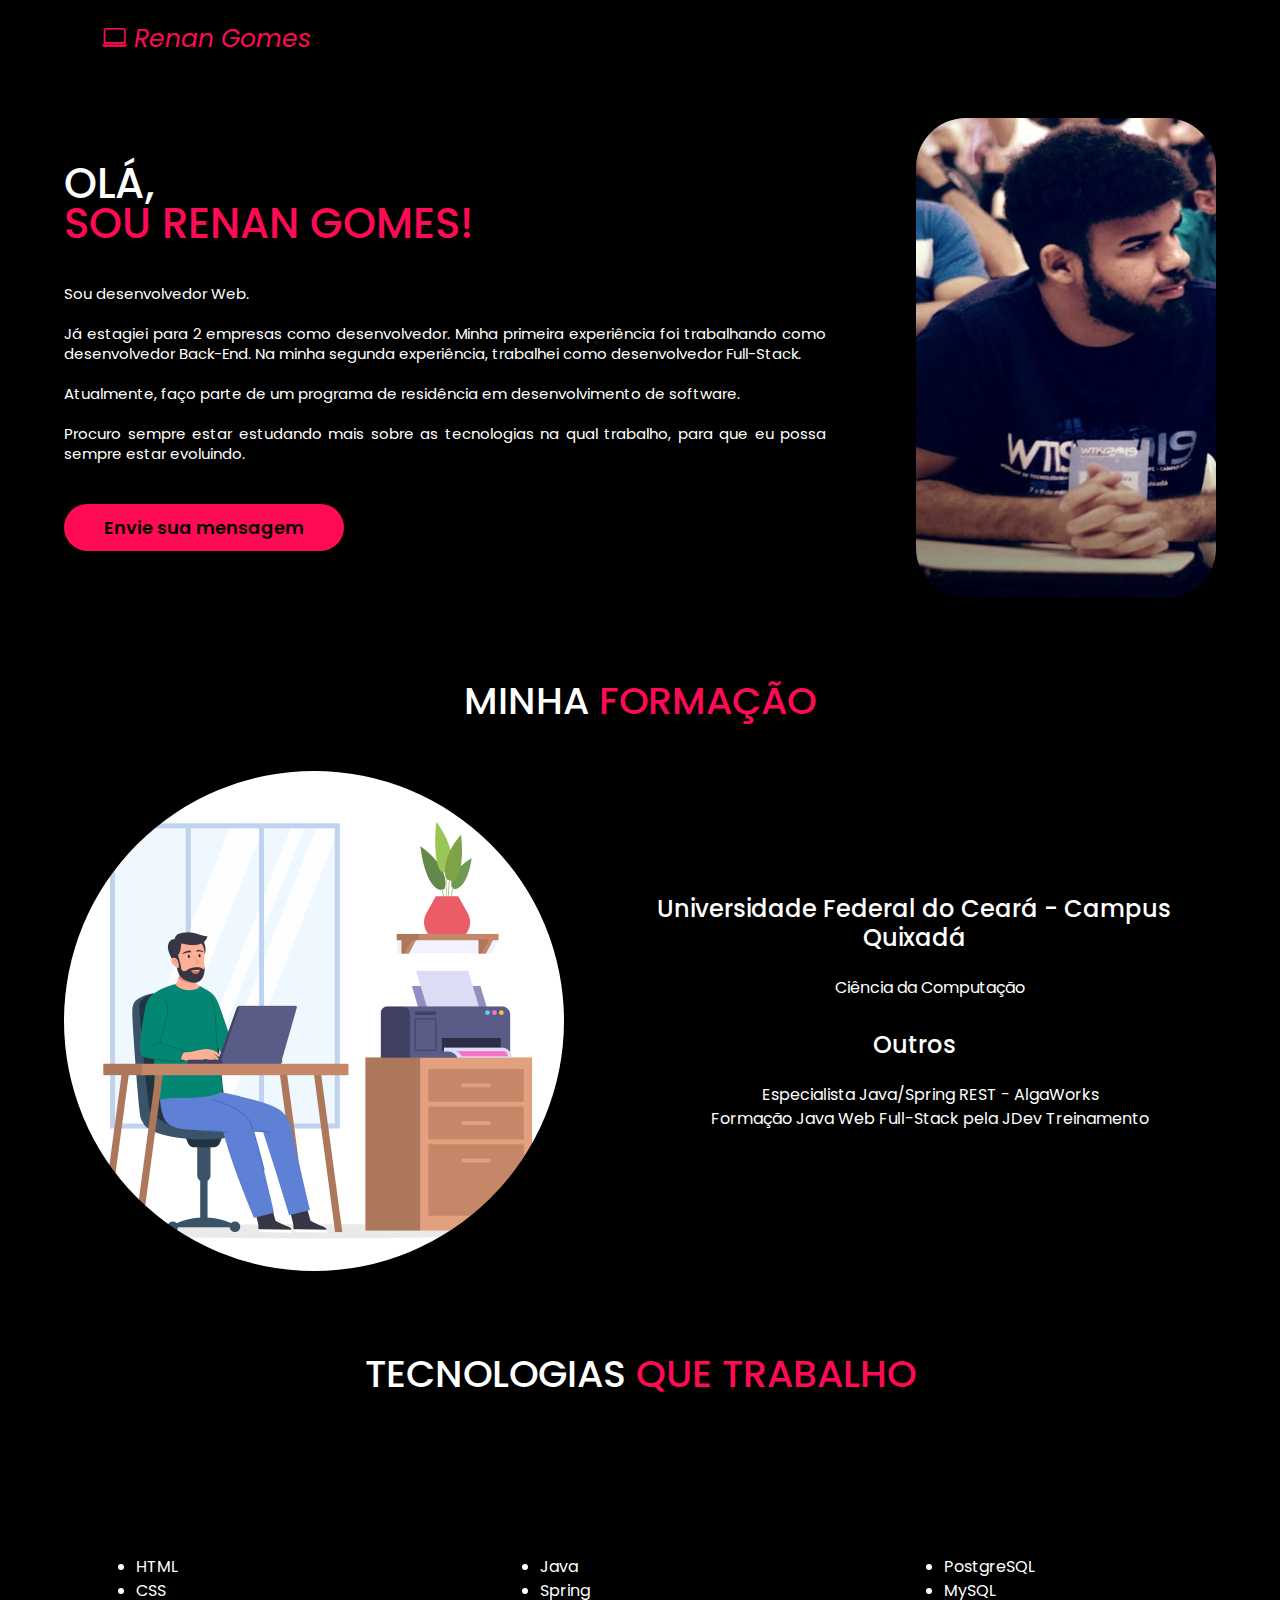
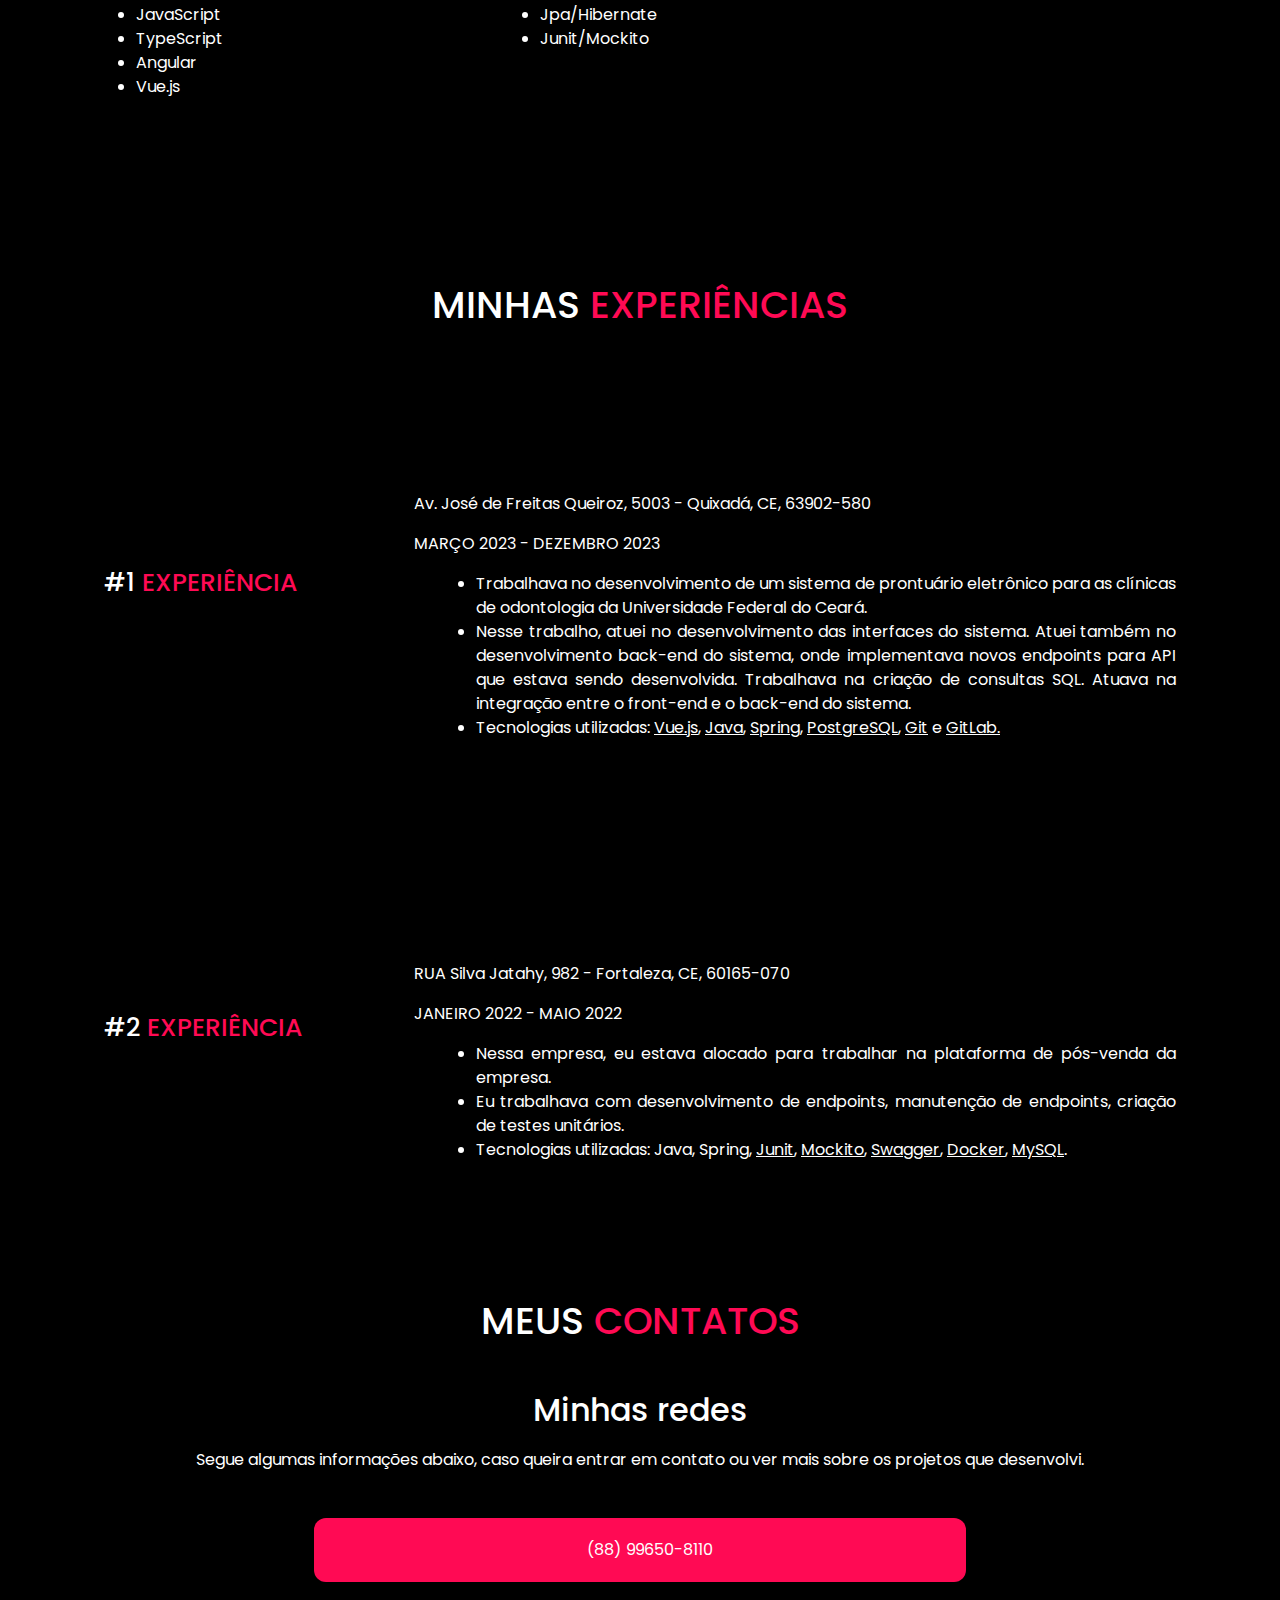
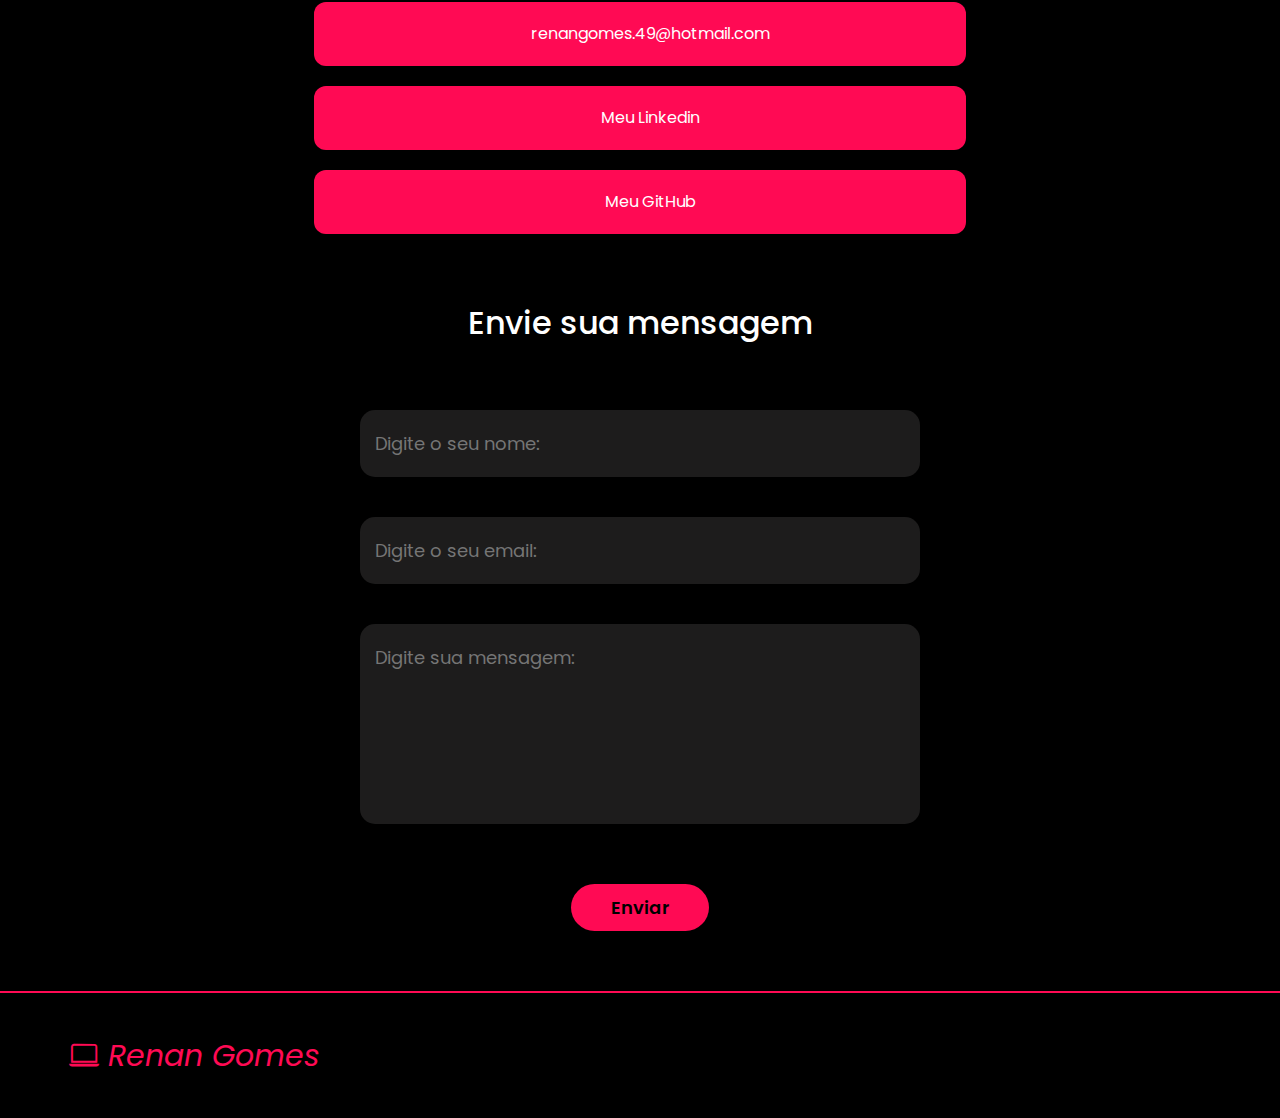
==== src/index.html @ 79964150 "Adicionando projeto meu-portfolio" ====
<!DOCTYPE html>
<html lang="pt-br">
<head>
    <meta charset="UTF-8">
    <meta name="viewport" content="width=device-width, initial-scale=1.0">
    <title>Meu Portfólio - Renan Gomes</title>

    <link rel="stylesheet" href="https://cdn.jsdelivr.net/npm/bootstrap-icons@1.11.3/font/bootstrap-icons.min.css">
    <link rel="stylesheet" href="https://cdnjs.cloudflare.com/ajax/libs/font-awesome/6.5.1/css/all.min.css" integrity="sha512-DTOQO9RWCH3ppGqcWaEA1BIZOC6xxalwEsw9c2QQeAIftl+Vegovlnee1c9QX4TctnWMn13TZye+giMm8e2LwA==" crossorigin="anonymous" referrerpolicy="no-referrer" />

    <link href="https://fonts.googleapis.com/css2?family=Poppins:ital,wght@0,100;0,200;0,300;0,400;0,500;0,600;0,700;0,800;0,900;1,100;1,200;1,300;1,400;1,500;1,600;1,700;1,800;1,900&display=swap" rel="stylesheet">

    <link href="https://cdn.jsdelivr.net/npm/bootstrap@5.3.3/dist/css/bootstrap.min.css" rel="stylesheet" integrity="sha384-QWTKZyjpPEjISv5WaRU9OFeRpok6YctnYmDr5pNlyT2bRjXh0JMhjY6hW+ALEwIH" crossorigin="anonymous">
    <script src="https://cdn.jsdelivr.net/npm/bootstrap@5.3.3/dist/js/bootstrap.bundle.min.js" integrity="sha384-YvpcrYf0tY3lHB60NNkmXc5s9fDVZLESaAA55NDzOxhy9GkcIdslK1eN7N6jIeHz" crossorigin="anonymous"></script>
    
    <script src="https://cdnjs.cloudflare.com/ajax/libs/jquery/3.7.1/jquery.min.js" integrity="sha512-v2CJ7UaYy4JwqLDIrZUI/4hqeoQieOmAZNXBeQyjo21dadnwR+8ZaIJVT8EE2iyI61OV8e6M8PP2/4hpQINQ/g==" crossorigin="anonymous" referrerpolicy="no-referrer"></script>
    
    <link rel="stylesheet" href="styles/style.css">
    <link rel="stylesheet" href="styles/header.css">
    <link rel="stylesheet" href="styles/inicio.css">
    <link rel="stylesheet" href="styles/formacao.css">
    <link rel="stylesheet" href="styles/tecnologias.css">
    <link rel="stylesheet" href="styles/experiencias.css">
    <link rel="stylesheet" href="styles/contato.css">
    <link rel="stylesheet" href="styles/footer.css">
    <link rel="stylesheet" href="styles/saiba-mais.css">
</head>
<body>
    
    <header>
        <div class="page-width">

            <div id="logo">
                <a href="#contato"><i class="bi bi-laptop"> Renan Gomes</i></a>
            </div>

            <nav id="navbar">
                <ul>
                    <li class="nav-item active"><a href="#inicio">Início</a></li>
                    <li class="nav-item"><a href="#formacao">Formação</a></li>
                    <li class="nav-item"><a href="#tecnologias">Tecnologias</a></li>
                    <li class="nav-item"><a href="#experiencias">Experiências Profissionais</a></li>
                </ul>
            </nav>

            <div class="btn-contato btn-header">
                <a href="#contato"><button>Contato</button></a>
            </div>

            <!-- navbar mobile -->
            <button id="btn-mobile"><i class="fa-solid fa-bars"></i></button>

            <div id="menu-mobile">
                <nav>
                    <ul>
                        <li><a href="#inicio">Início</a></li>
                        <li><a href="#formacao">Formação</a></li>
                        <li><a href="#tecnologias">Tecnologias</a></li>
                        <li><a href="#experiencias">Experiências</a></li>
                        <li><a href="#contato">Contato</a></li>
                    </ul>
                </nav>
            </div>
        </div>
    </header>

    <main>
        <section id="inicio">
            <div class="page-width">

                <div id="sobre-mim">
                    <h1>OLÁ, <span>SOU RENAN GOMES!</span></h1>
                    
                    <div id="apresentacao">
                        <p>Sou desenvolvedor Web.</p>
                        <p>
                            Já estagiei para 2 empresas como desenvolvedor.
                            Minha primeira experiência foi trabalhando como desenvolvedor Back-End.
                            Na minha segunda experiência, trabalhei como desenvolvedor Full-Stack.
                        </p>
                        <p>Atualmente, faço parte de um programa de residência em desenvolvimento 
                            de software.
                        </p>
                        <p>Procuro sempre estar estudando mais sobre as tecnologias na qual trabalho, 
                            para que eu possa sempre estar evoluindo.
                        </p>
                    </div>

                    <div class="btn-contato">
                        <a href="#envio-msg"><button>Envie sua mensagem</button></a>
                    </div>
                </div>

                <div id="img-inicio">
                    <img src="images/renan.jpeg" alt="">
                </div>
            </div>    
        </section>

        <section id="formacao">
            <div class="page-width">
                <h2 class="titulo-page">MINHA <span>FORMAÇÃO</span> </h2>
                <div id="formacao-content">
                    <img id="img-formacao" src="images/8771935.jpg" alt="">
                    <div id="formacao-content-txt">
                        <h4>Universidade Federal do Ceará - Campus Quixadá</h2>
                        <ul>
                            <li>Ciência da Computação</li>
                        </ul>
                        <h4>Outros</h4>
                        <ul>
                            <li>Especialista Java/Spring REST - AlgaWorks</li>
                            <li>Formação Java Web Full-Stack pela JDev Treinamento</li>
                        </ul>
                    </div>
                </div>
            </div>
        </section>

        <section id="tecnologias">
            <div class="page-width">
                <h2 class="titulo-page">TECNOLOGIAS <span>QUE TRABALHO</span> </h2>
                <div id="tecnologias-content">
                    <div class="tecnologias-content-box">
                        <div class="icone">
                            <i class="fa-brands fa-html5"></i>
                        </div>
                        <h3>Front-End</h3>
                        <ul>
                            <li>HTML</li>
                            <li>CSS</li>
                            <li>JavaScript</li>
                            <li>TypeScript</li>
                            <li>Angular</li>
                            <li>Vue.js</li>
                        </ul>
                    </div>

                    <div class="tecnologias-content-box">
                        <div class="icone">
                            <i class="fa-brands fa-java"></i>
                        </div>
                        <h3>Back-End</h3>
                        <ul>
                            <li>Java</li>
                            <li>Spring</li>
                            <li>Jpa/Hibernate</li>
                            <li>Junit/Mockito</li>
                        </ul>
                    </div>

                    <div class="tecnologias-content-box">
                        <div class="icone">
                            <i class="fa-solid fa-database"></i>
                        </div>
                        <h3>Banco de Dados</h3>
                        <ul>
                            <li>PostgreSQL</li>
                            <li>MySQL</li>
                        </ul>
                    </div>
                </div>
            </div>
        </section>

        <section id="experiencias">
            <div class="page-width">
                <h2 class="titulo-page">MINHAS <span>EXPERIÊNCIAS</span> </h2>
                <div id="experiencias-content">
                    <div class="experiencias-content-box">
                        <h1>#1 <span>EXPERIÊNCIA</span></h1>
                        <div class="experiencias-content-box-txt">
                            <h3>NPI - Núcleo de Práticas em Informática UFC - Desenvolvedor Full Stack</h3>
                            <p>Av. José de Freitas Queiroz, 5003 - Quixadá, CE, 63902-580</p>
                            <p>MARÇO 2023 - DEZEMBRO 2023</p>
                            <div class="atividas-experiencias">
                                <ul>
                                    <li>Trabalhava no desenvolvimento de um sistema de prontuário eletrônico para as clínicas de odontologia da Universidade Federal do Ceará.</li>
                                    <li>Nesse trabalho, atuei no desenvolvimento das interfaces do sistema. Atuei também no
                                        desenvolvimento back-end do sistema, onde implementava novos endpoints para API que estava
                                        sendo desenvolvida. Trabalhava na criação de consultas SQL. Atuava na integração entre o front-end
                                        e o back-end do sistema.
                                    </li>
                                    <li>Tecnologias utilizadas: 
                                        <a onclick="return abrirModalVueJs()">Vue.js</a>, 
                                        <a onclick="return abrirModalJava()">Java</a>, 
                                        <a onclick="return abrirModalSpring()">Spring</a>,
                                        <a onclick="return abrirModalPostgreSql()">PostgreSQL</a>,
                                        <a onclick="return abrirModalGit()">Git</a>
                                        e 
                                        <a onclick="return abrirModalGitLab()">GitLab.</a>
                                    </li>
                                </ul>
                            </div>
                        </div>
                    </div>

                    <div class="experiencias-content-box">
                        <h1>#2 <span>EXPERIÊNCIA</span></h1>
                        <div class="experiencias-content-box-txt">
                            <h3>SUNNE SISTEMAS DE WEB LTDA - Desenvolvedor Back-End Java</h3>
                            <p>RUA Silva Jatahy, 982 - Fortaleza, CE, 60165-070</p>
                            <p>JANEIRO 2022 - MAIO 2022</p>
                            <p></p>
                            <div class="atividas-experiencias">
                                <ul>
                                    <li>Nessa empresa, eu estava alocado para trabalhar na plataforma de pós-venda da empresa.</li>
                                    <li>Eu trabalhava com desenvolvimento de endpoints, manutenção de endpoints, criação de testes unitários.</li>
                                    <li>Tecnologias utilizadas: Java, Spring, 
                                        <a onclick="return abrirModalJunit()">Junit</a>, 
                                        <a onclick="return abrirModalMockito()">Mockito</a>,
                                        <a onclick="return abrirModalSwagger()">Swagger</a>,
                                        <a onclick="return abrirModalDocker()">Docker</a>,
                                        <a onclick="return abrirModalMysql()">MySQL</a>.
                                    </li>
                                </ul>
                            </div>
                        </div>
                    </div>
                </div>
            </div>
        </section>

        <section id="saiba-mais">
            <div class="modal" id="modal-java" tabindex="-1">
                <div class="modal-dialog modal-lg modal-dialog-centered">
                  <div class="modal-content">
                    <div class="modal-header">
                      <h5 class="modal-title">Java</h5>
                      <button type="button" class="btn-close" data-bs-dismiss="modal" aria-label="Close"></button>
                    </div>
                    <div class="modal-body">
                      <h3>O que é Java?</h3>
                      <p>
                        Java é uma linguagem de programação e plataforma 
                        de computação lançada pela primeira vez pela Sun Microsystems em 1995.
                        Ela evoluiu de um começo humilde para impulsionar uma grande parte do mundo digital atual, 
                        fornecendo a plataforma confiável sobre a qual muitos serviços e aplicativos são construídos. Produtos 
                        e serviços digitais novos e inovadores projetados para o futuro também continuam a contar com Java.
                      </p>
                      
                      <p>Veja o vídeo abaixo para conhecer um pouco mais da linguagem de programação Java</p>

                      <iframe width="560" height="315" src="https://www.youtube.com/embed/sZAxLRMxEUo?si=kDRzQfovKisatSd6" title="YouTube video player" frameborder="0" allow="accelerometer; autoplay; clipboard-write; encrypted-media; gyroscope; picture-in-picture; web-share" referrerpolicy="strict-origin-when-cross-origin" allowfullscreen></iframe>

                      <p>Para saber mais sobre o Java 
                        <a href="https://www.java.com/pt-BR/" target="_blank">acesse.</a>
                      </p>
                      <h3>Vantagens</h3>
                      <ul>
                        <li>Portabilidade</li>
                        <li>Grande comunidade e ecossistema</li>
                        <li>Segurança</li>
                      </ul>
                      <h3>Desvantagens</h3>
                      <ul>
                        <li>Performance relativa</li>
                        <li>Consumo de memória</li>
                        <li>Curva de aprendizado inicial</li>
                      </ul>
                      <h3>Empresas que utilizam Java</h3>
                      <ul>
                        <li>Mercado Livre</li>
                        <li>Shopee</li>
                        <li>Amazon</li>
                        <li>Hotmart</li>
                      </ul>
                    </div>
                    <div class="modal-footer">
                      <div class="btn-contato btn-header">
                         <button data-bs-dismiss="modal">Fechar</button>
                      </div>
                    </div>
                  </div>
                </div>
            </div>

            <div class="modal" id="modal-vue-js" tabindex="-1">
                <div class="modal-dialog modal-lg modal-dialog-centered">
                  <div class="modal-content">
                    <div class="modal-header">
                      <h5 class="modal-title">Vue.Js</h5>
                      <button type="button" class="btn-close" data-bs-dismiss="modal" aria-label="Close"></button>
                    </div>
                    <div class="modal-body">
                        <h3>O que é Vue.js?</h3>
                        <p>
                            Vue é uma estrutura JavaScript para construção de interfaces de usuário. 
                            Ele se baseia em HTML, CSS e JavaScript padrão e fornece um modelo de programação 
                            declarativo e baseado em componentes 
                            que ajuda a desenvolver interfaces de usuário com eficiência, sejam elas simples ou complexas.
                        </p>  
                        <p>Para saber mais sobre Vue.js 
                          <a href="https://vuejs.org/" target="_blank">acesse.</a>
                        </p>
                        <h3>Vantagens</h3>
                        <ul>
                          <li>Simplicidade e facilidade de aprendizado</li>
                          <li>Reatividade e renderização eficiente</li>
                          <li>Flexibilidade e escalabilidade</li>
                        </ul>
                        <h3>Desvantagens</h3>
                        <ul>
                          <li>Menos suporte corporativo em comparação com concorrentes</li>
                          <li>Ecossistema em constante evolução</li>
                          <li>Menor número de recursos prontos em comparação com concorrentes</li>
                        </ul>
                        <h3>Empresas que utilizam Vue.js</h3>
                        <ul>
                          <li>GitLab</li>
                          <li>Nintendo</li>
                          <li>Adobe</li>
                          <li>Grammarly</li>
                        </ul>
                    </div>
                    <div class="modal-footer">
                        <div class="btn-contato btn-header">
                            <button data-bs-dismiss="modal">Fechar</button>
                         </div>
                    </div>
                  </div>
                </div>
            </div>

            <div class="modal" id="modal-spring" tabindex="-1">
                <div class="modal-dialog modal-lg modal-dialog-centered">
                  <div class="modal-content">
                    <div class="modal-header">
                      <h5 class="modal-title">Spring</h5>
                      <button type="button" class="btn-close" data-bs-dismiss="modal" aria-label="Close"></button>
                    </div>
                    <div class="modal-body">
                        <h3>O que é Spring?</h3>
                        <p>
                            Spring é uma tecnologia de Back-end. Não é um framework apenas, 
                            mas um conjunto de projetos
                            que resolvem vários problemas do dia-a-dia de um programador back-end. Ele ajuda criar
                            aplicações Java com simplicidade e com flexibilidade.
                        </p>  
                        <p>Para saber mais sobre Spring 
                          <a href="https://spring.io/" target="_blank">acesse.</a>
                        </p>
                        <h3>Vantagens</h3>
                        <ul>
                          <li>Flexível</li>
                          <li>Produtivo</li>
                          <li>Seguro</li>
                          <li>Open source</li>
                          <li>Comunidade grande e forte</li>
                        </ul>
                        <h3>Desvantagens</h3>
                        <ul>
                          <li>Curva de aprendizado inicial</li>
                          <li>Configuração complexa</li>
                          <li>Overhead devido à reflexão e injeção de dependência</li>
                        </ul>
                        <h3>Empresas que utilizam Spring</h3>
                        <ul>
                          <li>Netflix</li>
                          <li>Bank of America</li>
                          <li>Itaú</li>
                          <li>Santander</li>
                        </ul>
                    </div>
                    <div class="modal-footer">
                        <div class="btn-contato btn-header">
                            <button data-bs-dismiss="modal">Fechar</button>
                         </div>
                    </div>
                  </div>
                </div>
            </div>

            <div class="modal" id="modal-postegre-sql" tabindex="-1">
                <div class="modal-dialog modal-lg modal-dialog-centered">
                  <div class="modal-content">
                    <div class="modal-header">
                      <h5 class="modal-title">PostgreSQL</h5>
                      <button type="button" class="btn-close" data-bs-dismiss="modal" aria-label="Close"></button>
                    </div>
                    <div class="modal-body">
                        <h3>O que é PostgreSQL?</h3>
                        <p>
                            PostgreSQL é um poderoso sistema de banco de dados relacional de objeto de código aberto 
                            que usa e estende a linguagem SQL combinada com muitos recursos que armazenam e escalam com 
                            segurança as cargas de trabalho de dados mais complicadas. 
                        </p>  
                        <p>Para saber mais sobre PostgreSQL 
                          <a href="https://www.postgresql.org/" target="_blank">acesse.</a>
                        </p>
                        <h3>Vantagens</h3>
                        <ul>
                          <li>Robustez e confiabilidade</li>
                          <li>Suporte a tipos de dados avançados</li>
                          <li>Extensibilidade e flexibilidade</li>
                        </ul>
                        <h3>Desvantagens</h3>
                        <ul>
                          <li>Consumo de recursos</li>
                          <li>Curva de aprendizado inicial</li>
                          <li>Menor adoção em comparação com MySQL ou Oracle</li>
                        </ul>
                        <h3>Empresas que utilizam PostgreSQL</h3>
                        <ul>
                          <li>Apple</li>
                          <li>Netflix</li>
                          <li>Uber</li>
                          <li>Instagram</li>
                        </ul>
                    </div>
                    <div class="modal-footer">
                        <div class="btn-contato btn-header">
                            <button data-bs-dismiss="modal">Fechar</button>
                         </div>
                    </div>
                  </div>
                </div>
            </div>

            <div class="modal" id="modal-git" tabindex="-1">
                <div class="modal-dialog modal-lg modal-dialog-centered">
                  <div class="modal-content">
                    <div class="modal-header">
                      <h5 class="modal-title">Git</h5>
                      <button type="button" class="btn-close" data-bs-dismiss="modal" aria-label="Close"></button>
                    </div>
                    <div class="modal-body">
                        <h3>O que é Git?</h3>
                        <p>
                            Git é um sistema de controle de versão distribuído gratuito e de código aberto,
                            projetado para lidar com tudo, desde projetos pequenos a muito grandes, com velocidade e eficiência.
                        </p>  
                        <p>Para saber mais sobre Git 
                          <a href="https://git-scm.com/" target="_blank">acesse.</a>
                        </p>
                        <h3>Vantagens</h3>
                        <ul>
                          <li>Controle de versão eficiente</li>
                          <li>Colaboração facilitada</li>
                          <li>Histórico detalhado e rastreabilidade</li>
                        </ul>
                        <h3>Desvantagens</h3>
                        <ul>
                          <li>Curva de aprendizado inicial</li>
                          <li>Potencial para conflitos durante merges</li>
                          <li>Necessidade de gerenciamento adequado de repositórios</li>
                        </ul>
                        <h3>Empresas que utilizam Git</h3>
                        <ul>
                          <li>GitHub</li>
                          <li>Google</li>
                          <li>Microsoft</li>
                          <li>Facebook</li>
                        </ul>
                    </div>
                    <div class="modal-footer">
                        <div class="btn-contato btn-header">
                            <button data-bs-dismiss="modal">Fechar</button>
                         </div>
                    </div>
                  </div>
                </div>
            </div>

            <div class="modal" id="modal-git-lab" tabindex="-1">
                <div class="modal-dialog modal-lg modal-dialog-centered">
                  <div class="modal-content">
                    <div class="modal-header">
                      <h5 class="modal-title">GitLab</h5>
                      <button type="button" class="btn-close" data-bs-dismiss="modal" aria-label="Close"></button>
                    </div>
                    <div class="modal-body">
                        <h3>O que é GitLab?</h3>
                        <p>
                            O GitLab é um gerenciador de repositório de software baseado em git, com suporte a Wiki, 
                            gerenciamento de tarefas e CI/CD. GitLab é similar ao GitHub, mas o GitLab permite que os 
                            desenvolvedores armazenem o 
                            código em seus próprios servidores, ao invés de servidores de terceiros.
                        </p>  
                        <p>Para saber mais sobre GitLab
                          <a href="https://about.gitlab.com/" target="_blank">acesse.</a>
                        </p>
                        <h3>Vantagens</h3>
                        <ul>
                          <li>Integração completa com Git</li>
                          <li>Gerenciamento de ciclo de vida completo</li>
                          <li>Flexibilidade e personalização</li>
                        </ul>
                        <h3>Desvantagens</h3>
                        <ul>
                          <li>Curva de aprendizado inicial</li>
                          <li>Gerenciamento de recursos e escalabilidade</li>
                          <li>Dependência de infraestrutura de terceiros</li>
                        </ul>
                        <h3>Empresas que utilizam GitLab</h3>
                        <ul>
                          <li>NASA</li>
                          <li>Alibaba Group</li>
                          <li>Sony</li>
                          <li>Ticketmaster</li>
                        </ul>
                    </div>
                    <div class="modal-footer">
                        <div class="btn-contato btn-header">
                            <button data-bs-dismiss="modal">Fechar</button>
                         </div>
                    </div>
                  </div>
                </div>
            </div>

            <div class="modal" id="modal-junit" tabindex="-1">
                <div class="modal-dialog modal-lg modal-dialog-centered">
                  <div class="modal-content">
                    <div class="modal-header">
                      <h5 class="modal-title">Junit</h5>
                      <button type="button" class="btn-close" data-bs-dismiss="modal" aria-label="Close"></button>
                    </div>
                    <div class="modal-body">
                        <h3>O que é Junit?</h3>
                        <p>
                            O JUnit é um framework open-source, que se assemelha ao raio de testes software java, 
                            criado por Erich Gamma e Kent Beck, com suporte à criação de testes automatizados na linguagem de programação Java. 
                            Esse framework facilita a criação e manutenção do código para a automação de testes com apresentação dos resultados.
                        </p>  
                        <p>Para saber mais sobre Junit
                          <a href="https://junit.org/junit5/" target="_blank">acesse.</a>
                        </p>
                        <h3>Vantagens</h3>
                        <ul>
                          <li>Automatização de testes</li>
                          <li>Integração com IDEs</li>
                          <li>Framework robusto</li>
                        </ul>
                        <h3>Desvantagens</h3>
                        <ul>
                          <li>Complexidade para iniciantes</li>
                          <li>Limitações em testes de integração</li>
                          <li>Configuração de ambiente de testes</li>
                        </ul>
                        <h3>Empresas que utilizam Junit</h3>
                        <ul>
                          <li>Google</li>
                          <li>Amazon</li>
                          <li>Uber</li>
                          <li>LinkedIn</li>
                        </ul>
                    </div>
                    <div class="modal-footer">
                        <div class="btn-contato btn-header">
                            <button data-bs-dismiss="modal">Fechar</button>
                         </div>
                    </div>
                  </div>
                </div>
            </div>

            <div class="modal" id="modal-mockito" tabindex="-1">
                <div class="modal-dialog modal-lg modal-dialog-centered">
                  <div class="modal-content">
                    <div class="modal-header">
                      <h5 class="modal-title">Mockito</h5>
                      <button type="button" class="btn-close" data-bs-dismiss="modal" aria-label="Close"></button>
                    </div>
                    <div class="modal-body">
                        <h3>O que é Mockito?</h3>
                        <p>
                            Mockito é um framework de teste de código aberto para Java lançado sob a licença MIT. 
                            A estrutura permite a criação de objetos duplos de teste em testes de unidade automatizados 
                            para fins de desenvolvimento orientado a testes ou desenvolvimento orientado a comportamento.
                        </p>  
                        <p>Para saber mais sobre Mockito
                          <a href="https://site.mockito.org/" target="_blank">acesse.</a>
                        </p>
                        <h3>Vantagens</h3>
                        <ul>
                          <li>Facilidade de criação de simulações (mocks)</li>
                          <li>Integração com frameworks de teste</li>
                          <li>Suporte a stubbing e verificação de comportamentos</li>
                        </ul>
                        <h3>Desvantagens</h3>
                        <ul>
                          <li>Curva de aprendizado inicial</li>
                          <li>Potencial para testes frágeis</li>
                          <li>Limitações em testes de integração</li>
                        </ul>
                        <h3>Empresas que utilizam Mockito</h3>
                        <ul>
                          <li>Google</li>
                          <li>Netflix</li>
                          <li>Twitter</li>
                          <li>LinkedIn</li>
                        </ul>
                    </div>
                    <div class="modal-footer">
                        <div class="btn-contato btn-header">
                            <button data-bs-dismiss="modal">Fechar</button>
                         </div>
                    </div>
                  </div>
                </div>
            </div>

            <div class="modal" id="modal-swagger" tabindex="-1">
                <div class="modal-dialog modal-lg modal-dialog-centered">
                  <div class="modal-content">
                    <div class="modal-header">
                      <h5 class="modal-title">Swagger</h5>
                      <button type="button" class="btn-close" data-bs-dismiss="modal" aria-label="Close"></button>
                    </div>
                    <div class="modal-body">
                        <h3>O que é Swagger?</h3>
                        <p>
                            Trata-se de uma aplicação open source que auxilia desenvolvedores nos processos de definir, 
                            criar, documentar e consumir APIs REST.  Em suma, o Swagger visa padronizar este tipo de integração,
                             descrevendo os recursos que uma API deve possuir, como endpoints,
                             dados recebidos, dados retornados, códigos HTTP e métodos de autenticação, entre outros.
                        </p>  
                        <p>Para saber mais sobre Swagger
                          <a href="https://swagger.io/" target="_blank">acesse.</a>
                        </p>
                        <h3>Vantagens</h3>
                        <ul>
                          <li>Documentação automática da API</li>
                          <li>Interatividade com a API</li>
                          <li>Padronização e consistência</li>
                        </ul>
                        <h3>Desvantagens</h3>
                        <ul>
                          <li>Dependência de ferramentas externas</li>
                          <li>Complexidade inicial</li>
                          <li>Manutenção da documentação</li>
                        </ul>
                        <h3>Empresas que utilizam Swagger</h3>
                        <ul>
                          <li>Microsoft</li>
                          <li>Adobe</li>
                          <li>LinkedIn</li>
                          <li>PayPal</li>
                        </ul>
                    </div>
                    <div class="modal-footer">
                        <div class="btn-contato btn-header">
                            <button data-bs-dismiss="modal">Fechar</button>
                         </div>
                    </div>
                  </div>
                </div>
            </div>

            <div class="modal" id="modal-docker" tabindex="-1">
                <div class="modal-dialog modal-lg modal-dialog-centered">
                  <div class="modal-content">
                    <div class="modal-header">
                      <h5 class="modal-title">Docker</h5>
                      <button type="button" class="btn-close" data-bs-dismiss="modal" aria-label="Close"></button>
                    </div>
                    <div class="modal-body">
                        <h3>O que é Docker?</h3>
                        <p>
                            O Docker é um software de código aberto usado para implantar aplicativos dentro de containers virtuais.
                             A conteinerização permite que vários aplicativos funcionem em diferentes ambientes complexos. 
                            Por exemplo: o Docker permite executar o WordPress em sistemas Windows, Linux e macOS, sem problemas.
                        </p>  
                        <p>Para saber mais sobre Docker
                          <a href="https://www.docker.com/" target="_blank">acesse.</a>
                        </p>
                        <h3>Vantagens</h3>
                        <ul>
                          <li>Isolamento de aplicativos</li>
                          <li>Portabilidade e consistência</li>
                          <li>Eficiência e escalabilidade</li>
                        </ul>
                        <h3>Desvantagens</h3>
                        <ul>
                          <li>Gerenciamento de contêineres</li>
                          <li>Complexidade inicial</li>
                          <li>Overhead de recursos</li>
                        </ul>
                        <h3>Empresas que utilizam Docker</h3>
                        <ul>
                          <li>Spotify</li>
                          <li>Uber</li>
                          <li>Netflix</li>
                          <li>eBay</li>
                        </ul>
                    </div>
                    <div class="modal-footer">
                        <div class="btn-contato btn-header">
                            <button data-bs-dismiss="modal">Fechar</button>
                         </div>
                    </div>
                  </div>
                </div>
            </div>

            <div class="modal" id="modal-my-sql" tabindex="-1">
                <div class="modal-dialog modal-lg modal-dialog-centered">
                  <div class="modal-content">
                    <div class="modal-header">
                      <h5 class="modal-title">MySQL</h5>
                      <button type="button" class="btn-close" data-bs-dismiss="modal" aria-label="Close"></button>
                    </div>
                    <div class="modal-body">
                        <h3>O que é MySQL?</h3>
                        <p>
                            O MySQL é um sistema de gerenciamento de banco de dados, que utiliza a linguagem SQL como interface. 
                            É atualmente um dos sistemas de gerenciamento de bancos de dados
                             mais populares da Oracle Corporation, com mais de 10 milhões de instalações pelo mundo.
                        </p>  
                        <p>Para saber mais sobre MySQL
                          <a href="https://www.mysql.com/" target="_blank">acesse.</a>
                        </p>
                        <h3>Vantagens</h3>
                        <ul>
                          <li>Gratuito e de código aberto</li>
                          <li>Desempenho e escalabilidade</li>
                          <li>Ampla compatibilidade</li>
                        </ul>
                        <h3>Desvantagens</h3>
                        <ul>
                          <li>Complexidade em configurações avançadas</li>
                          <li>Escalabilidade vertical limitada</li>
                          <li>Limitações em funcionalidades avançadas</li>
                        </ul>
                        <h3>Empresas que utilizam MySQL</h3>
                        <ul>
                          <li>Facebook</li>
                          <li>YouTube</li>
                          <li>Twitter</li>
                          <li>Wikipedia</li>
                        </ul>
                    </div>
                    <div class="modal-footer">
                        <div class="btn-contato btn-header">
                            <button data-bs-dismiss="modal">Fechar</button>
                         </div>
                    </div>
                  </div>
                </div>
            </div>
        </section>

        <section id="contato">
            <div class="page-width">
                <h2 class="titulo-page">MEUS <span>CONTATOS</span> </h2>
                <div id="contato-content">
                    <div id="meus-contato">
                        <h2>Minhas redes</h2>
                        <p>Segue algumas informações abaixo, caso queira entrar em contato ou ver mais sobre os projetos que desenvolvi.</p>
                        <div id="meus-contato-icones">
                            <a href="#contato"><i class="fa-brands fa-square-whatsapp"></i>
                                (88) 99650-8110
                            </a>
                            <a href="#contato" id="contato-email">
                                <i class="fa-solid fa-envelope"></i>
                                renangomes.49@hotmail.com
                            </a>
                            <a href="https://www.linkedin.com/in/renan-moreira-gomes/" target="_blank">
                                <i class="fa-brands fa-linkedin"></i>
                                Meu Linkedin
                            </a>
                            <a href="https://github.com/renangomes49" target="_blank">
                                <i class="fa-brands fa-github"></i>Meu GitHub
                            </a>
                        </div>
                    </div>
                    <div id="envio-msg">
                        <h2>Envie sua mensagem</h2>
                        <form>
                            <input type="text" placeholder="Digite o seu nome:">
                            <input type="text" placeholder="Digite o seu email:">
                            <textarea placeholder="Digite sua mensagem:"></textarea>                               
                            <div class="btn-contato"><button>Enviar</button></div>  
                        </form>
                    </div>
                </div>
            </div>    
        </section>

    </main>

    <footer>
        <div class="page-width">
            <div id="footer-content">
                <div id="logo">
                    <a href="#"><i class="bi bi-laptop"> Renan Gomes</i></a>
                </div>
                <div>
                    <a href="#contato"><i class="fa-brands fa-square-whatsapp"></i></a>
                    <a href="#contato"><i class="fa-solid fa-envelope"></i></a>
                    <a href="https://www.linkedin.com/in/renan-moreira-gomes/" target="_blank">
                        <i class="fa-brands fa-linkedin"></i>
                    </a>
                    <a href="https://github.com/renangomes49" target="_blank">
                        <i class="fa-brands fa-github"></i>
                    </a>
                </div>
            </div>
        </div>
    </footer>

    <script src="javascript/script.js"></script>
</body>
</html>
---- src/styles/style.css ----
* {
    margin: 0;
    padding: 0;
    font-family: "Poppins", sans-serif; 
}

body  {
    background-color: #000;
}

html {
    scroll-behavior: smooth; 
}

.page-width {
    max-width: 1280px;
    margin: 0 auto;
}


h2.titulo-page {
    color: #fff;
    font-size: 38px;
    text-align: center;
}

h2.titulo-page span {
    color: #ff0a54;

}

.btn-contato button {
    padding: 10px 40px;
    background-color: #ff0a54;
    font-size: 18px;
    font-weight: 600;
    border-radius: 30px;
    border: 0;
    transition: 0.2s;
    color: #000;
}

button:hover {
    transform: scale(1.05);
}
---- src/styles/header.css ----
header {
    padding: 20px 8%;
    top: 0;
    position: sticky;
    z-index: 1;
    background-color: #000;
}

header a {
    text-decoration: none;
}

header .page-width {
    display: flex;
    align-items: center;
    justify-content: space-between;
}

#logo i {
    font-size: 25px;
    color: #ff0a54;
}

#navbar ul {
    display: flex;
    list-style: none;
    gap: 50px;
}

#navbar ul li a {
    color: #fff;
    font-weight: 600;
}

#navbar ul li:hover {
    transform: scale(1.05);
    transition: .2s;
}

#navbar ul li a:hover {
    color: #ffa4bf;
}

.nav-item.active a{   
    border-bottom: 3px solid #ff0a54;
}

#btn-mobile {
    display: none;
}

#menu-mobile {
    display: none;
    background-color: #000;
    height: 100vh;
    position: fixed;
    top: 0;
    right: 0;
    z-index: 2;
    width: 50%;
}

#menu-mobile nav ul {
    text-align: left;
    list-style: none;
}

#menu-mobile nav ul li a {
    color: #fff;
    font-size: 20px;
    font-weight: 300;
    padding: 20px 0;
    display: block;
    transition: .5s;
}

#menu-mobile nav ul li a:hover {
    background-color: #ffa4bf;
    color: #000;
}

@media screen and (max-width: 1289px){
    #navbar, .btn-header {
        display: none;
    }

    #btn-mobile {
        display: block;
        border: none;
        color: #fff;
        background-color: transparent;
        font-size: 1.5rem;
        z-index: 3;
    }

    #menu-mobile.show-menu-mobile {
        margin-top: 50px;
        display: block;
    }
}
---- src/styles/inicio.css ----
#inicio {
    padding: 40px 5%;
}

#inicio .page-width {
    display: flex;
    align-items: center;
    gap: 90px;
}

#sobre-mim h1 {
    color: #fff;
    font-size: 42px;
    line-height: 40px;
}

#sobre-mim span {
    color: #ff0a54;
    display: block;
    font-size: 42px;
}

#sobre-mim #apresentacao {
    margin: 40px 0;
}

#sobre-mim p {
    color: #fff;
    font-size: 15px;
    line-height: 20px;
    margin: 20px 0;
    text-align: justify;
}

#img-inicio img{
    height: 480px;
    width: 300px;
    border-radius: 50px;
}

@media screen and (max-width: 910px){
    #inicio .page-width {
        display: flex;
        flex-direction: column;
        text-align: center;
    }
}

@media screen and (max-width: 770px){
    #inicio p {
        font-size: 12px;
    }
}
---- src/styles/formacao.css ----
#formacao {
    padding: 40px 5%;
}

#formacao #formacao-content {
    display: flex;
    align-content: center;
    justify-content: center;
    gap: 48px;
    margin-top: 48px;
}

#img-formacao{
    width: 500px;
    height: auto;
    border-radius: 100%;
}

#formacao-content-txt {
    color: #fff;
}

#formacao-content-txt {
    display: flex;
    flex-direction: column;
    align-items: center;
    justify-content: center;
    gap: 15px;
    text-align: center;
}

#formacao-content-txt ul {
    list-style: none;
}

@media screen and (max-width: 1000px){
    #img-formacao{
        display: none;
    }
}
---- src/styles/tecnologias.css ----
#tecnologias {
    padding: 40px 5%;
}

#tecnologias-content {
    display: flex;
    align-items: center;
    gap: 60px;
    margin-top: 10px;
}

.tecnologias-content-box {
    color: #fff;
    padding: 40px;
    border-radius: 20px;
    margin-top: 45px;
    transition: .2s;
    width: 100%;
    height: 350px;
}

.tecnologias-content-box:hover {
    transform: scale(1.05);
    box-shadow: 0px 0px 20px;
}

.tecnologias-content-box i {
    font-size: 70px;
    color: #ff0a54;
}

.tecnologias-content-box h3 {
    font-size: 28px;
    margin: 15px 0;
    text-align: center;
}

.icone {
    text-align: center;
}

@media screen and (max-width: 850px){
    section#tecnologias{
        padding: 10%;
    }

    #tecnologias-content {
        display: flex;
        flex-direction: column;
    }

    .tecnologias-content-box {
        margin-top: 10px;
    }

    #tecnologias-content {
        display: flex;
        align-items: center;
        gap: 60px;
        margin-top: 10px;
    }
}
---- src/styles/experiencias.css ----
#experiencias {
    padding: 40px 5%;
    color: #fff;
}

#experiencias a {
    color: #fff;
    cursor: pointer;
    text-decoration: underline
}

#experiencias h1 {
    color: #fff;
    font-size: 25px;
    width: 100%;
    max-width: 250px;
}

#experiencias span {
    color: #ff0a54;
}

#experiencias-content {
    margin-top: 50px;
    display: flex;
    flex-direction: column;
    gap: 50px;
}

.experiencias-content-box {
    display: flex;
    gap: 60px;
    align-items: center;
    border: none;
    border-radius: 20px;
    transition: .2s;
    padding: 40px;
}

.experiencias-content-box:hover {
    transform: scale(1.05);
    box-shadow: 0px 0px 20px;
}

.atividas-experiencias{
    margin-top: 10px;
    padding-left: 30px;
    text-align: justify;
}

@media screen and (max-width: 1100px){
    .experiencias-content-box {
        display: flex;
        flex-direction: column;
        gap: 20px;
    }

    section#experiencias{
        padding: 10%;
    }
}

@media screen and (max-width: 770px){
    #experiencias h3 {
        font-size: 18px;
    }

    p,li {
        font-size: 12px;
    }
}
---- src/styles/contato.css ----
#contato {
    padding: 40px 5%;
}

p,h2 {
    color: #fff;
}

#contato-content{
    margin-top: 48px;
}


#meus-contato {
    display: flex;
    flex-direction: column;
    align-items: center;
}

#meus-contato i {
    font-size: 30px;
    color: #fff;
}

#meus-contato p {
    margin-top: 10px;
}

#meus-contato-icones {
    margin: 10px;
    width: 60%;
}

#meus-contato-icones a {
    text-decoration: none;
    color: #fff;
    padding: 20px;
    display: flex;
    margin: 20px;
    align-items: center;
    justify-content: center;
    gap: 20px;
    background-color: #ff0a54;
    border-radius: 12px;
    transition: .2s;
}

#meus-contato-icones a:hover {
    transform: scale(1.05);
    box-shadow: 0px 0px 10px;
}

#envio-msg {
    display: flex;
    flex-direction: column;
    align-items: center;
    margin-top: 40px;
}

form {
    padding: 20px;
    width: 600px;
    margin: 0 auto;
    display: flex;
    justify-content: center;
    flex-direction: column;
    gap: 40px;
    margin-top: 40px;
}

form input, form textarea {
    width: 100%;
    background-color: #1d1c1c;
    border: 0;
    outline: 0; 
    padding: 20px 15px;
    border-radius: 15px;
    color: #fff;
    font-size: 18px;
}

form textarea {
    resize: none;
    height: 200px;
}

form .btn-contato {
    margin-top: 20px;
    text-align: center;
}

@media screen and (max-width: 700px){
    #meus-contato-icones {
        width: 100%;
    }

    form {
        max-width: 400px;
    }
}

@media screen and (max-width: 500px){
    #meus-contato-icones {
        width: 100%;
    }

    form {
        max-width: 300px;
    }
}

@media screen and (max-width: 360px){
    #meus-contato-icones #contato-email{
        font-size: 12px;
    }
}
---- src/styles/footer.css ----
#footer-content {
    padding: 40px 5%;
    display: flex;
    justify-content: space-between;
    align-items: center;
    align-content: center;
}

footer a {
    text-decoration: none;
}

#footer-content {
    border-top: 2px solid #ff0a54;
}

#footer-content i {
    font-size: 30px;
    color: #ff0a54;
    padding: 0 5px;
}

@media screen and (max-width: 700px){
    #footer-content {
        display: flex;
        flex-direction: column;
    }
}
---- src/styles/saiba-mais.css ----
#saiba-mais p, h3{
    color: #000;
}

#saiba-mais p {
    text-align: justify;
}

#saiba-mais button{
    padding: 5px 20px;
}
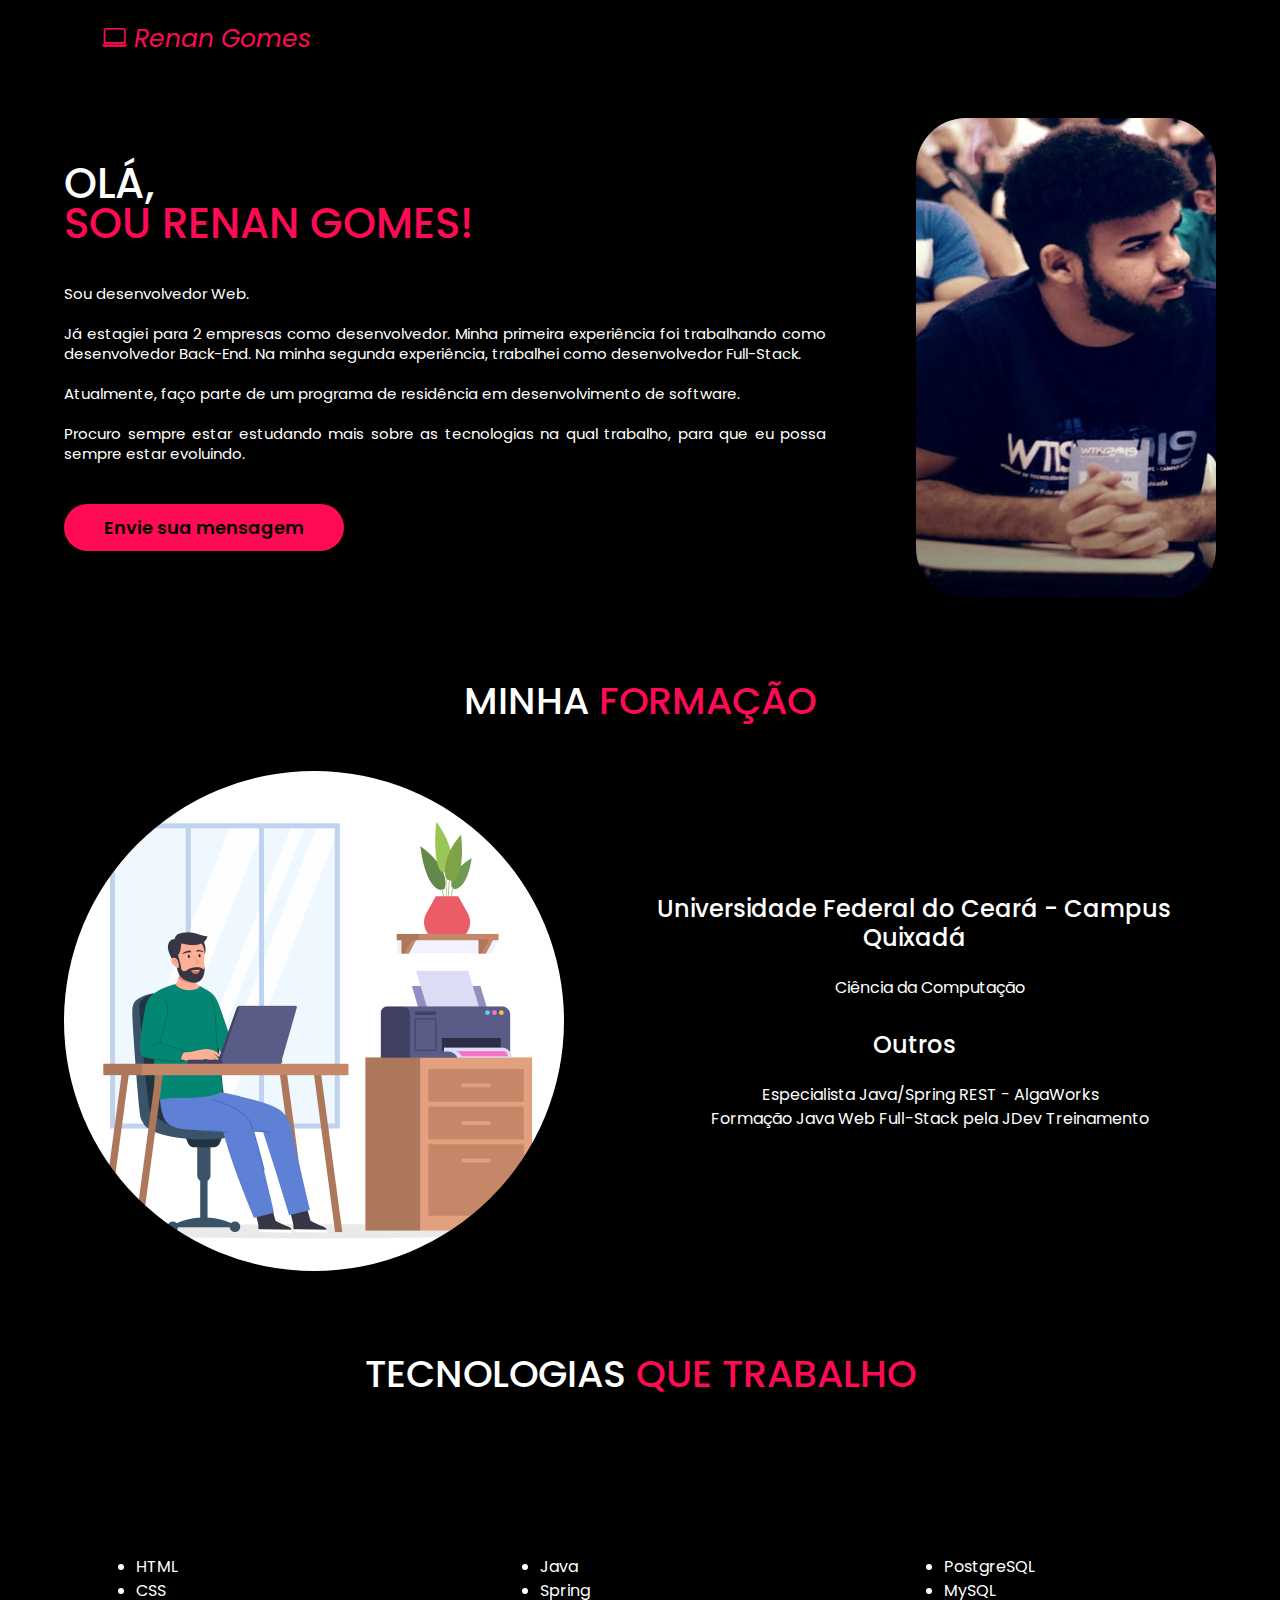
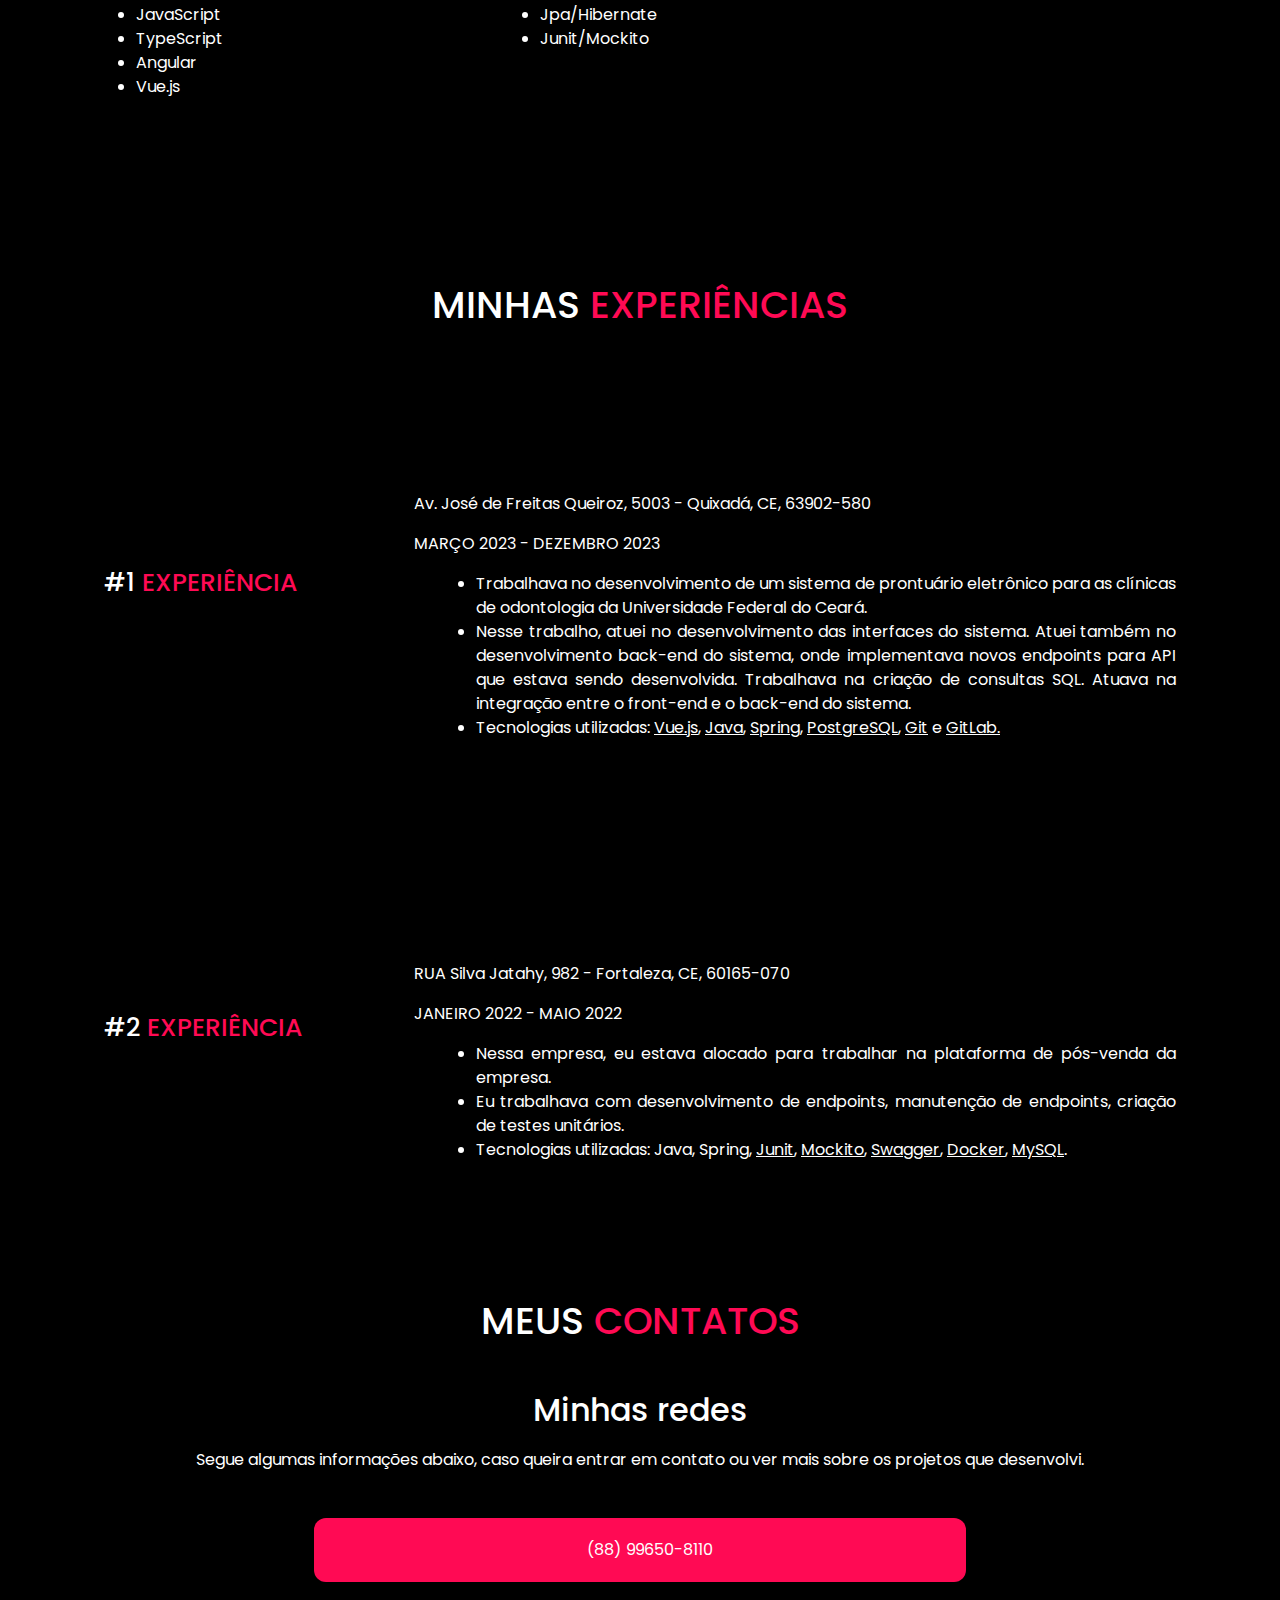
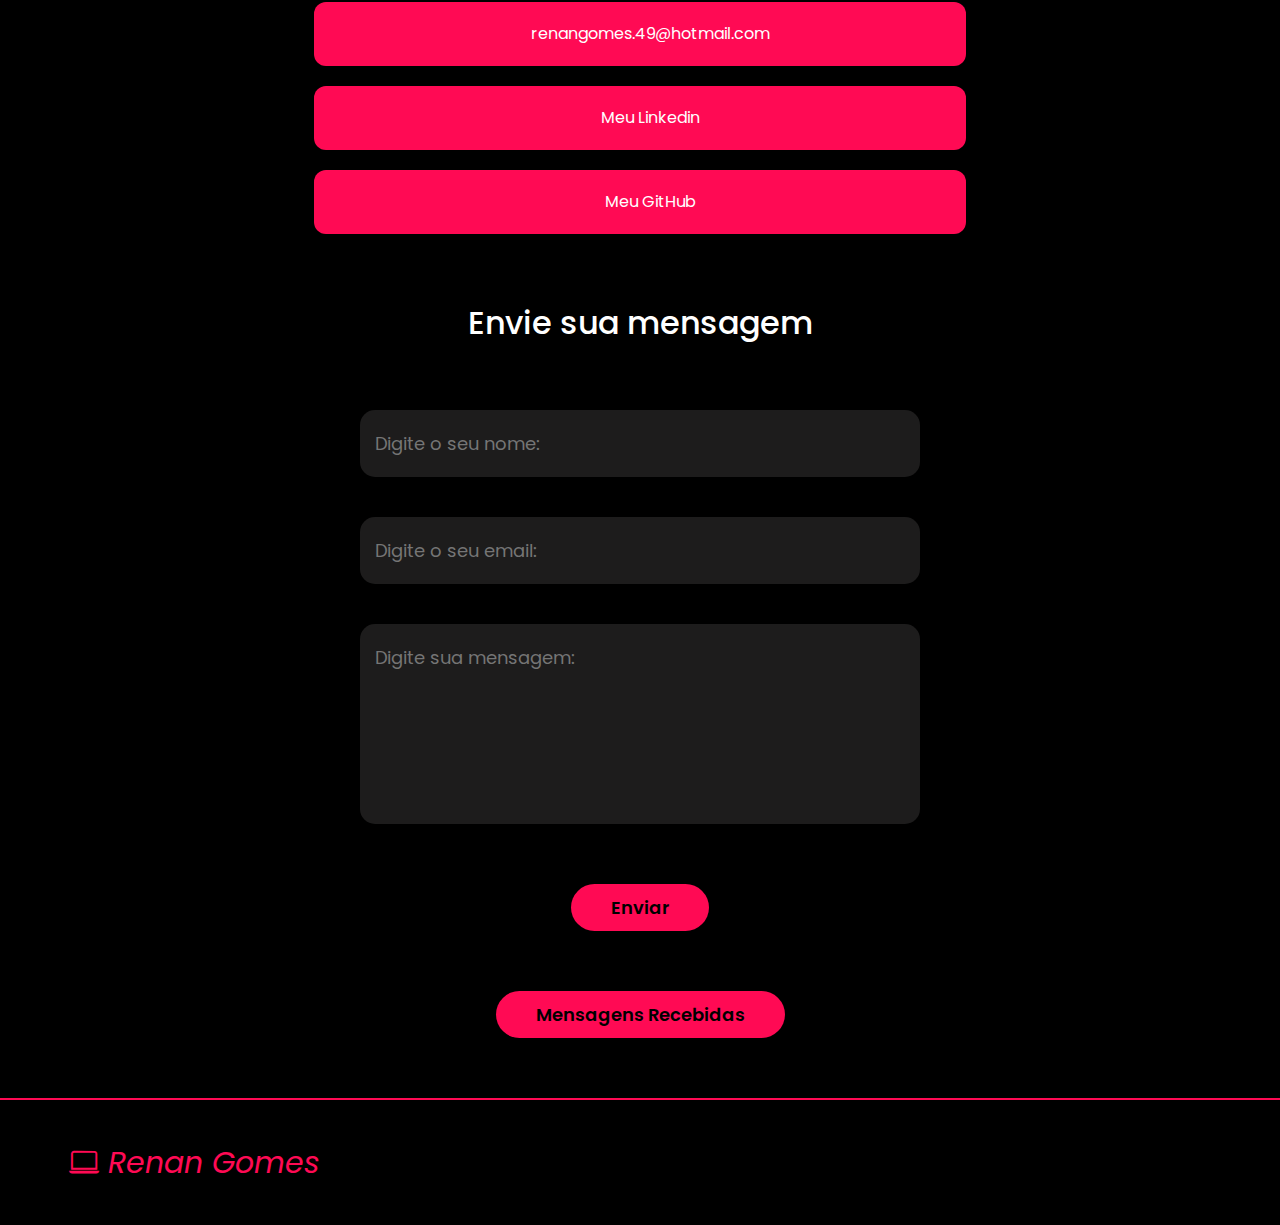
==== commit 744f29f5: "Criar Página Para Listar Mensagens Recebidas" ====
--- a/src/index.html
+++ b/src/index.html
@@ -767,11 +767,16 @@
                     </div>
                     <div id="envio-msg">
                         <h2>Envie sua mensagem</h2>
-                        <form>
-                            <input type="text" placeholder="Digite o seu nome:">
-                            <input type="text" placeholder="Digite o seu email:">
-                            <textarea placeholder="Digite sua mensagem:"></textarea>                               
-                            <div class="btn-contato"><button>Enviar</button></div>  
+                        <form id="form-contato">
+                            <input type="text" id="name" name="name" placeholder="Digite o seu nome:"> 
+                            <input type="text" id="email" name="email" placeholder="Digite o seu email:">
+                            <textarea id="mensagem" name="mensagem" placeholder="Digite sua mensagem:"></textarea>                               
+                            <div class="btn-contato"><button id="btn-form-contato">Enviar</button></div>  
+                            <div class="btn-contato">
+                              <button>
+                                <a href="listagem-mensagens-recebidas.html">Mensagens Recebidas</a>
+                              </button>
+                            </div>
                         </form>
                     </div>
                 </div>
@@ -801,5 +806,6 @@
     </footer>
 
     <script src="javascript/script.js"></script>
+    <script src="javascript/localStorage.js"></script>
 </body>
 </html>--- a/src/styles/contato.css
+++ b/src/styles/contato.css
@@ -57,6 +57,11 @@
     margin-top: 40px;
 }
 
+#envio-msg button a {
+    text-decoration: none;
+    color: #000;
+}
+
 form {
     padding: 20px;
     width: 600px;
